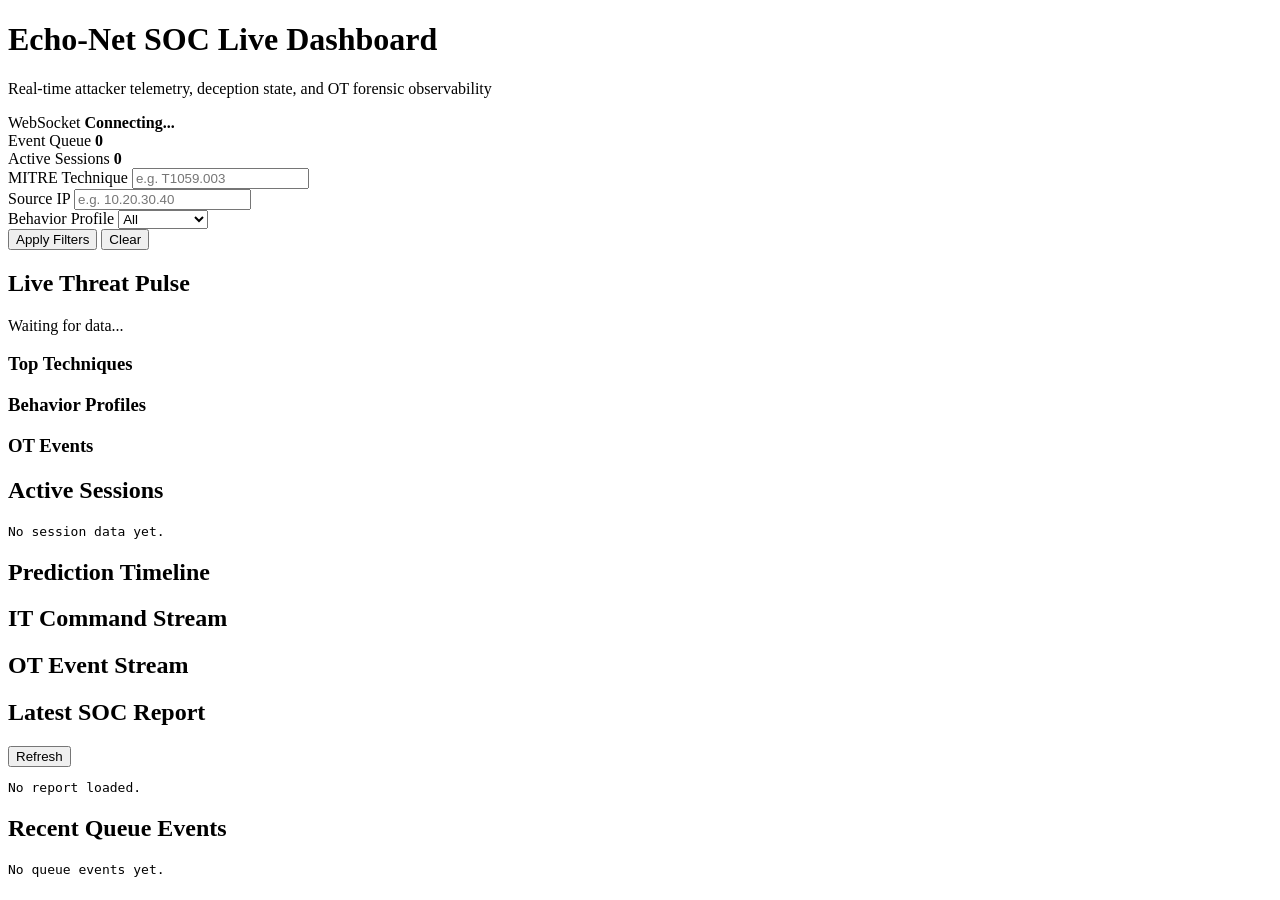
==== ui/index.html @ 301b60ae "first push" ====
<!doctype html>
<html lang="en">
<head>
  <meta charset="UTF-8" />
  <meta name="viewport" content="width=device-width, initial-scale=1.0" />
  <title>Echo-Net SOC Live Dashboard</title>
  <link rel="stylesheet" href="/static/styles.css" />
</head>
<body>
  <header class="hero">
    <div>
      <h1>Echo-Net SOC Live Dashboard</h1>
      <p>Real-time attacker telemetry, deception state, and OT forensic observability</p>
    </div>
    <div class="status-grid">
      <div class="kpi">
        <span>WebSocket</span>
        <strong id="wsStatus">Connecting...</strong>
      </div>
      <div class="kpi">
        <span>Event Queue</span>
        <strong id="queueSize">0</strong>
      </div>
      <div class="kpi">
        <span>Active Sessions</span>
        <strong id="sessionCount">0</strong>
      </div>
    </div>
  </header>

  <section class="control-strip">
    <div class="control-group">
      <label for="techniqueFilter">MITRE Technique</label>
      <input id="techniqueFilter" type="text" placeholder="e.g. T1059.003" />
    </div>
    <div class="control-group">
      <label for="ipFilter">Source IP</label>
      <input id="ipFilter" type="text" placeholder="e.g. 10.20.30.40" />
    </div>
    <div class="control-group">
      <label for="behaviorFilter">Behavior Profile</label>
      <select id="behaviorFilter">
        <option value="all">All</option>
        <option value="interactive_or_human_like">Human-like</option>
        <option value="mixed_or_assisted">Mixed</option>
        <option value="scripted_or_automated">Automated</option>
      </select>
    </div>
    <div class="control-group buttons">
      <button id="applyFiltersBtn" type="button">Apply Filters</button>
      <button id="clearFiltersBtn" type="button">Clear</button>
    </div>
  </section>

  <main class="layout">
    <section class="card wide">
      <div class="card-head">
        <h2>Live Threat Pulse</h2>
        <span class="subtle" id="lastRefreshLabel">Waiting for data...</span>
      </div>
      <div class="chart-grid">
        <div class="chart-panel">
          <h3>Top Techniques</h3>
          <div id="techniqueChart" class="bar-chart"></div>
        </div>
        <div class="chart-panel">
          <h3>Behavior Profiles</h3>
          <div id="behaviorChart" class="bar-chart"></div>
        </div>
        <div class="chart-panel">
          <h3>OT Events</h3>
          <div id="otChart" class="bar-chart"></div>
        </div>
      </div>
    </section>

    <section class="card">
      <h2>Active Sessions</h2>
      <pre id="sessionsBox">No session data yet.</pre>
    </section>

    <section class="card">
      <h2>Prediction Timeline</h2>
      <div id="predictionList" class="stream-list"></div>
    </section>

    <section class="card">
      <h2>IT Command Stream</h2>
      <div id="itList" class="stream-list"></div>
    </section>

    <section class="card">
      <h2>OT Event Stream</h2>
      <div id="otList" class="stream-list"></div>
    </section>

    <section class="card wide">
      <div class="card-head">
        <h2>Latest SOC Report</h2>
        <button id="refreshReportBtn" type="button">Refresh</button>
      </div>
      <pre id="reportBox">No report loaded.</pre>
    </section>

    <section class="card wide">
      <h2>Recent Queue Events</h2>
      <pre id="queueEventsBox">No queue events yet.</pre>
    </section>
  </main>

  <script src="/static/app.js"></script>
</body>
</html>
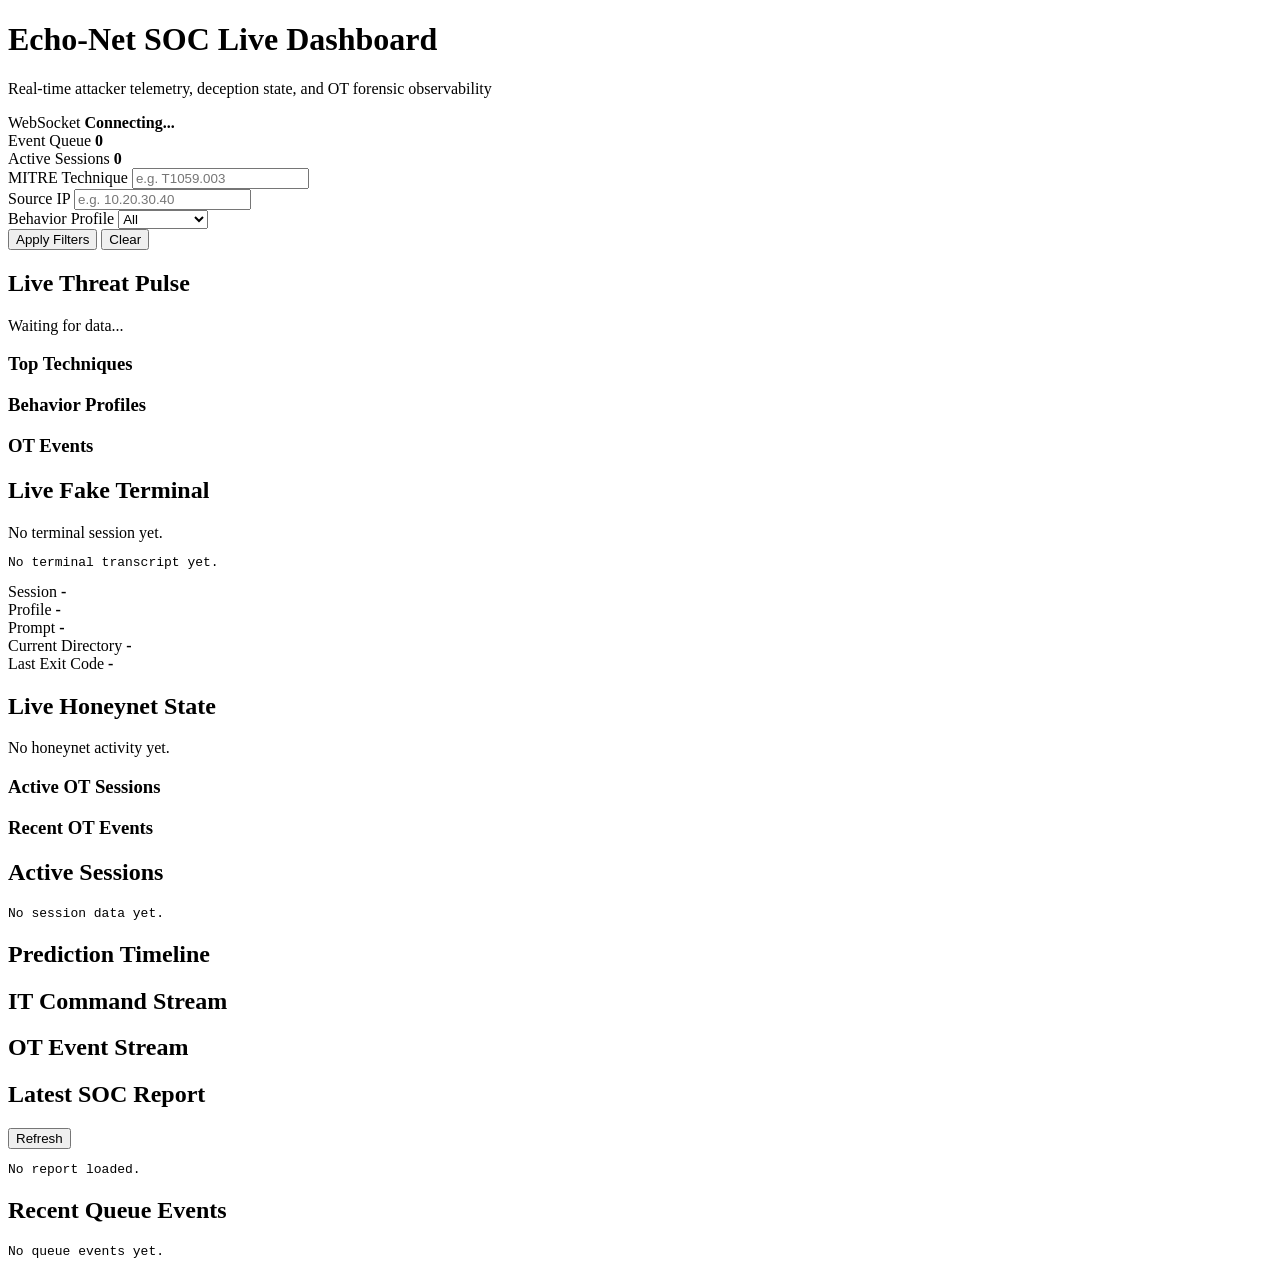
==== commit 1ce82c4b: "terminal and ollama improvement" ====
--- a/ui/index.html
+++ b/ui/index.html
@@ -74,6 +74,57 @@
       </div>
     </section>
 
+    <section class="card wide live-console-card">
+      <div class="card-head">
+        <h2>Live Fake Terminal</h2>
+        <span class="subtle" id="terminalStateLabel">No terminal session yet.</span>
+      </div>
+      <div class="live-console-grid">
+        <div class="live-console-output">
+          <pre id="terminalBox">No terminal transcript yet.</pre>
+        </div>
+        <div class="live-console-meta">
+          <div class="meta-block">
+            <span>Session</span>
+            <strong id="terminalSessionKey">-</strong>
+          </div>
+          <div class="meta-block">
+            <span>Profile</span>
+            <strong id="terminalProfile">-</strong>
+          </div>
+          <div class="meta-block">
+            <span>Prompt</span>
+            <strong id="terminalPrompt">-</strong>
+          </div>
+          <div class="meta-block">
+            <span>Current Directory</span>
+            <strong id="terminalCwd">-</strong>
+          </div>
+          <div class="meta-block">
+            <span>Last Exit Code</span>
+            <strong id="terminalExitCode">-</strong>
+          </div>
+        </div>
+      </div>
+    </section>
+
+    <section class="card wide honeynet-card">
+      <div class="card-head">
+        <h2>Live Honeynet State</h2>
+        <span class="subtle" id="honeynetStateLabel">No honeynet activity yet.</span>
+      </div>
+      <div class="honeynet-grid">
+        <div>
+          <h3>Active OT Sessions</h3>
+          <div id="honeynetSessions" class="stream-list"></div>
+        </div>
+        <div>
+          <h3>Recent OT Events</h3>
+          <div id="honeynetEvents" class="stream-list"></div>
+        </div>
+      </div>
+    </section>
+
     <section class="card">
       <h2>Active Sessions</h2>
       <pre id="sessionsBox">No session data yet.</pre>
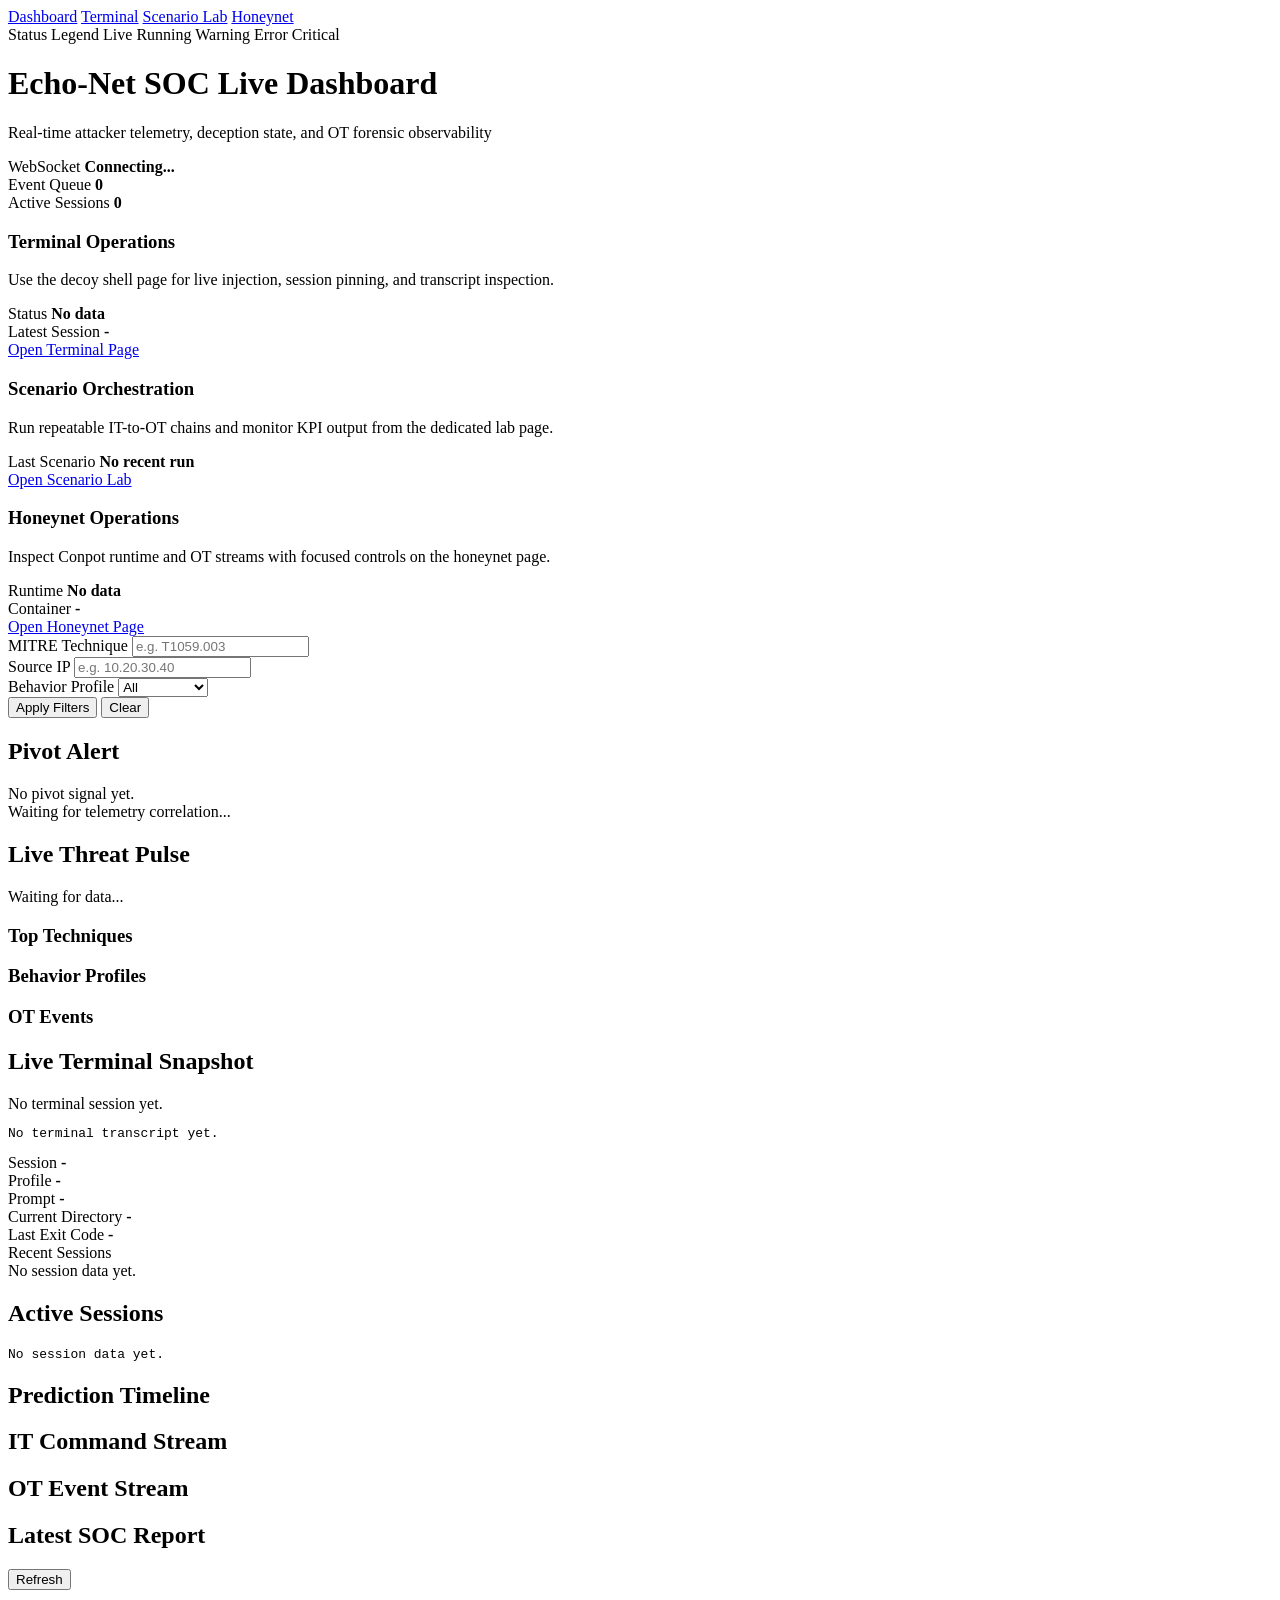
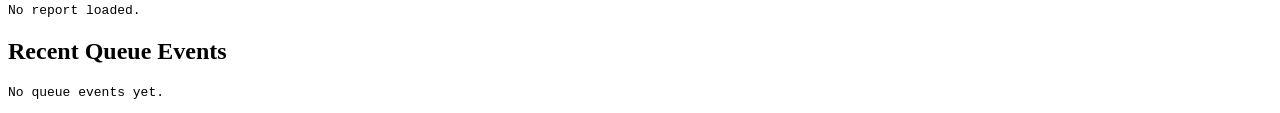
==== commit e49d8f77: "improvement" ====
--- a/ui/index.html
+++ b/ui/index.html
@@ -7,6 +7,22 @@
   <link rel="stylesheet" href="/static/styles.css" />
 </head>
 <body>
+  <nav class="top-nav">
+    <a class="active" href="/soc/dashboard">Dashboard</a>
+    <a href="/soc/terminal">Terminal</a>
+    <a href="/soc/scenario">Scenario Lab</a>
+    <a href="/soc/honeynet">Honeynet</a>
+  </nav>
+
+  <section class="state-legend">
+    <span class="legend-label">Status Legend</span>
+    <span class="state-pill live">Live</span>
+    <span class="state-pill running">Running</span>
+    <span class="state-pill warn">Warning</span>
+    <span class="state-pill error">Error</span>
+    <span class="state-pill critical">Critical</span>
+  </section>
+
   <header class="hero">
     <div>
       <h1>Echo-Net SOC Live Dashboard</h1>
@@ -15,7 +31,7 @@
     <div class="status-grid">
       <div class="kpi">
         <span>WebSocket</span>
-        <strong id="wsStatus">Connecting...</strong>
+        <strong id="wsStatus" class="state-pill warn">Connecting...</strong>
       </div>
       <div class="kpi">
         <span>Event Queue</span>
@@ -27,6 +43,46 @@
       </div>
     </div>
   </header>
+
+  <section class="overview-grid">
+    <article class="overview-card">
+      <h3>Terminal Operations</h3>
+      <p>Use the decoy shell page for live injection, session pinning, and transcript inspection.</p>
+      <div class="overview-meta">
+        <span>Status</span>
+        <strong id="terminalOverviewState" class="state-pill warn">No data</strong>
+      </div>
+      <div class="overview-meta">
+        <span>Latest Session</span>
+        <strong id="terminalOverviewSession">-</strong>
+      </div>
+      <a class="jump-link" href="/soc/terminal">Open Terminal Page</a>
+    </article>
+
+    <article class="overview-card">
+      <h3>Scenario Orchestration</h3>
+      <p>Run repeatable IT-to-OT chains and monitor KPI output from the dedicated lab page.</p>
+      <div class="overview-meta">
+        <span>Last Scenario</span>
+        <strong id="scenarioOverview">No recent run</strong>
+      </div>
+      <a class="jump-link" href="/soc/scenario">Open Scenario Lab</a>
+    </article>
+
+    <article class="overview-card">
+      <h3>Honeynet Operations</h3>
+      <p>Inspect Conpot runtime and OT streams with focused controls on the honeynet page.</p>
+      <div class="overview-meta">
+        <span>Runtime</span>
+        <strong id="honeynetOverviewState" class="state-pill warn">No data</strong>
+      </div>
+      <div class="overview-meta">
+        <span>Container</span>
+        <strong id="honeynetOverviewContainer">-</strong>
+      </div>
+      <a class="jump-link" href="/soc/honeynet">Open Honeynet Page</a>
+    </article>
+  </section>
 
   <section class="control-strip">
     <div class="control-group">
@@ -53,6 +109,14 @@
   </section>
 
   <main class="layout">
+    <section class="card wide pivot-card">
+      <div class="card-head">
+        <h2>Pivot Alert</h2>
+        <span class="subtle state-pill warn" id="pivotSeverityLabel">No pivot signal yet.</span>
+      </div>
+      <div id="pivotAlertBox" class="pivot-alert info">Waiting for telemetry correlation...</div>
+    </section>
+
     <section class="card wide">
       <div class="card-head">
         <h2>Live Threat Pulse</h2>
@@ -76,8 +140,8 @@
 
     <section class="card wide live-console-card">
       <div class="card-head">
-        <h2>Live Fake Terminal</h2>
-        <span class="subtle" id="terminalStateLabel">No terminal session yet.</span>
+        <h2>Live Terminal Snapshot</h2>
+        <span class="subtle state-pill warn" id="terminalStateLabel">No terminal session yet.</span>
       </div>
       <div class="live-console-grid">
         <div class="live-console-output">
@@ -104,23 +168,10 @@
             <span>Last Exit Code</span>
             <strong id="terminalExitCode">-</strong>
           </div>
-        </div>
-      </div>
-    </section>
-
-    <section class="card wide honeynet-card">
-      <div class="card-head">
-        <h2>Live Honeynet State</h2>
-        <span class="subtle" id="honeynetStateLabel">No honeynet activity yet.</span>
-      </div>
-      <div class="honeynet-grid">
-        <div>
-          <h3>Active OT Sessions</h3>
-          <div id="honeynetSessions" class="stream-list"></div>
-        </div>
-        <div>
-          <h3>Recent OT Events</h3>
-          <div id="honeynetEvents" class="stream-list"></div>
+          <div class="meta-block">
+            <span>Recent Sessions</span>
+            <div id="terminalSessionsList" class="session-list">No session data yet.</div>
+          </div>
         </div>
       </div>
     </section>
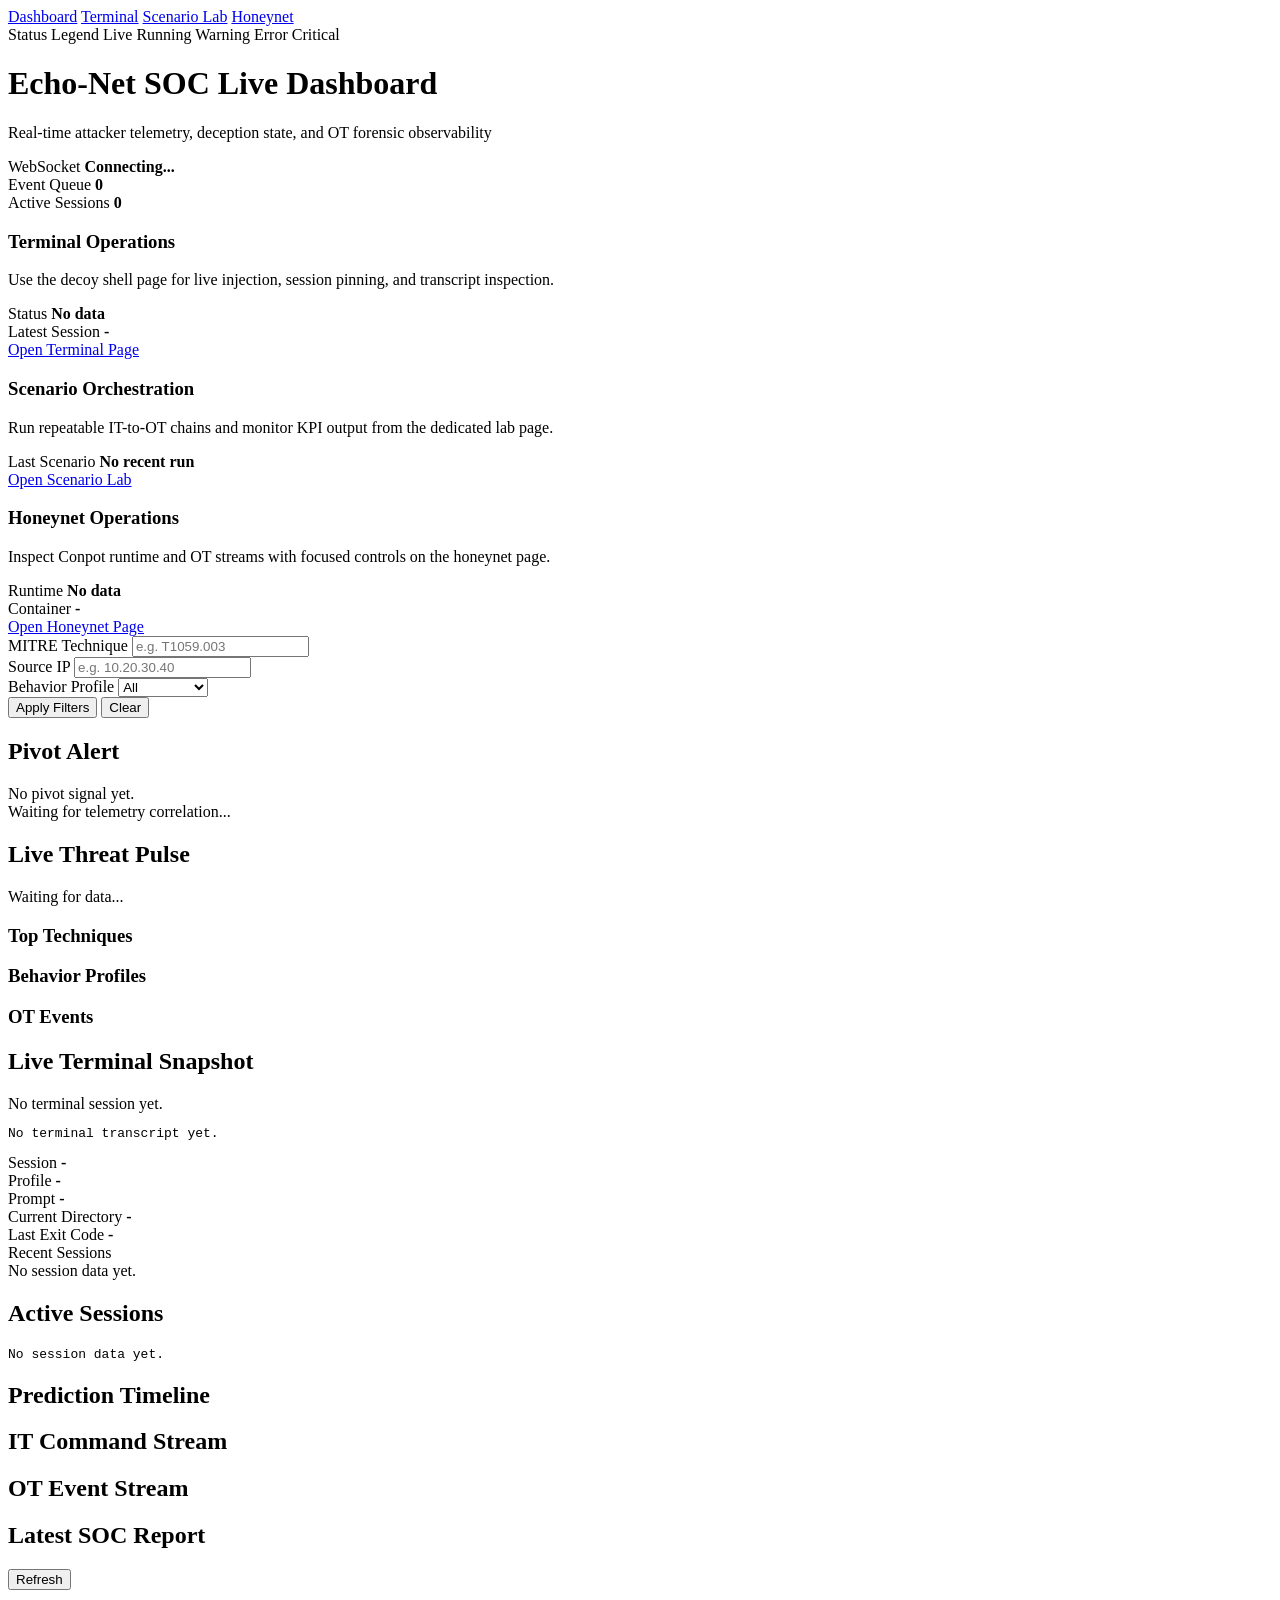
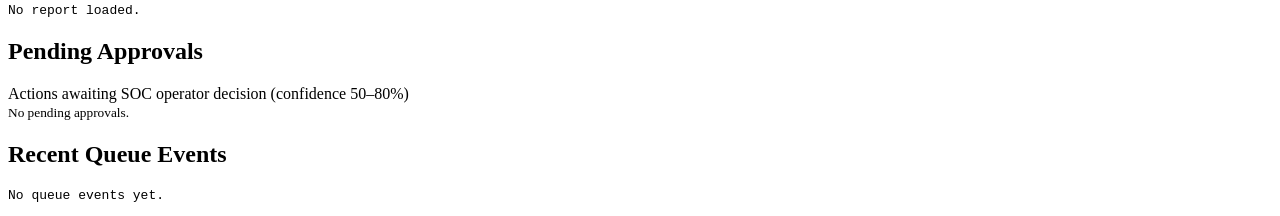
==== commit 44993e3c: "Trustworthy AI" ====
--- a/ui/index.html
+++ b/ui/index.html
@@ -204,6 +204,18 @@
       <pre id="reportBox">No report loaded.</pre>
     </section>
 
+    <section class="card wide approval-section" id="pendingSection">
+      <div class="card-head">
+        <h2>Pending Approvals
+          <span id="pendingBadge" class="state-pill warn" style="display:none">0</span>
+        </h2>
+        <span class="subtle">Actions awaiting SOC operator decision (confidence 50–80%)</span>
+      </div>
+      <div id="pendingList" class="stream-list">
+        <div class="stream-item"><small>No pending approvals.</small></div>
+      </div>
+    </section>
+
     <section class="card wide">
       <h2>Recent Queue Events</h2>
       <pre id="queueEventsBox">No queue events yet.</pre>
